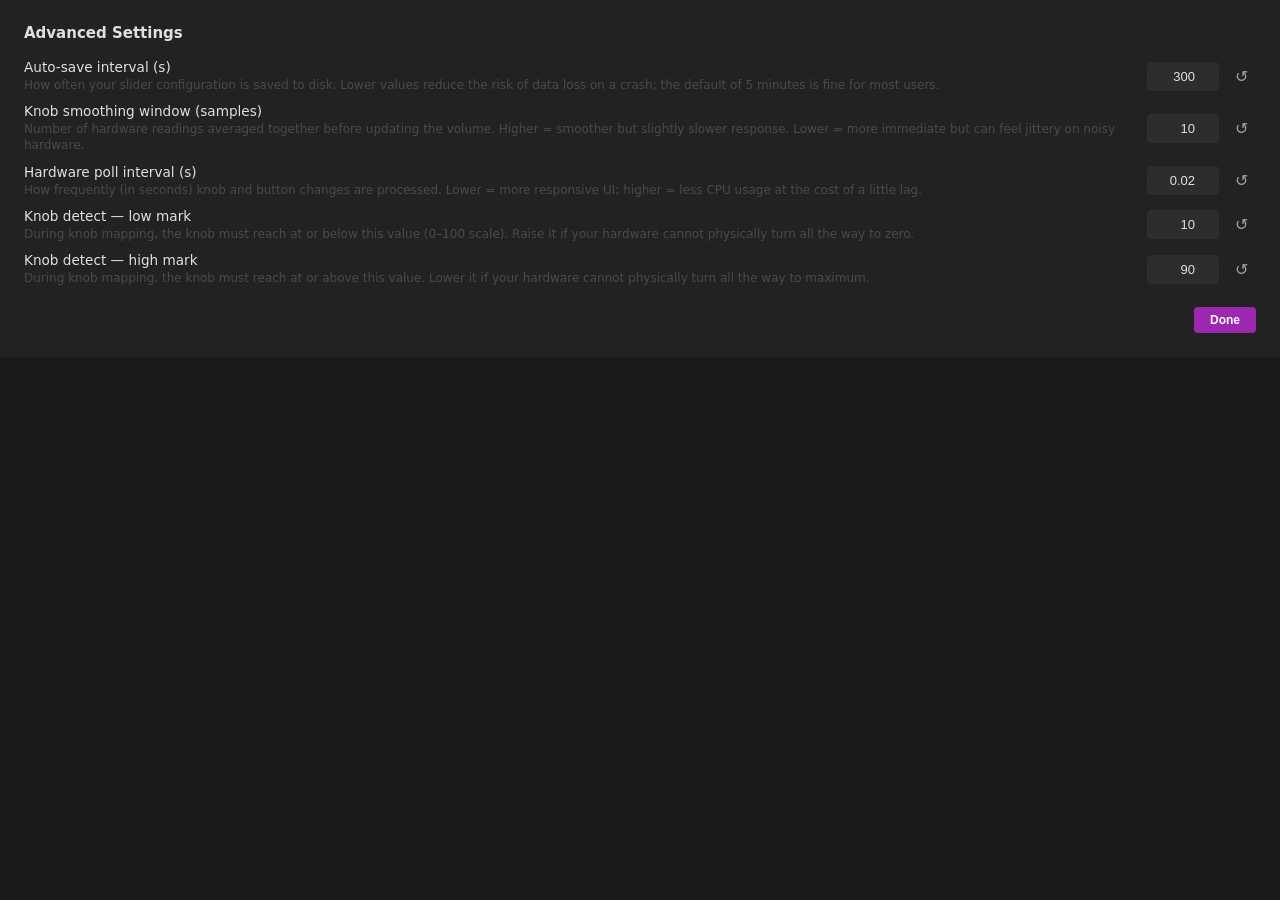
==== ui/web/advanced.html @ 57665fb5 "feat: add advanced tweakables" ====
<!DOCTYPE html>
<html lang="en">
<head>
  <meta charset="UTF-8">
  <title>Advanced Settings</title>
  <link rel="stylesheet" href="style.css">
  <style>
    /* ── Popup-window layout overrides ─────────────────────────────── */
    body { margin: 0; overflow: hidden; }

    #settings-overlay {
      position: static !important;
      background: none !important;
      width: 100%;
      min-height: 100vh;
      align-items: flex-start !important;
      justify-content: stretch !important;
    }
    #settings-overlay.hidden { display: none !important; }

    #settings-dialog {
      width: 100% !important;
      max-width: none !important;
      max-height: 100vh !important;
      border-radius: 0 !important;
      border-left: none !important;
      border-right: none !important;
      border-top: none !important;
      border-bottom: none !important;
      box-sizing: border-box;
    }

    /* ── Advanced settings rows ─────────────────────────────────────── */
    .adv-row {
      display: flex;
      align-items: center;
      gap: 8px;
      padding: 5px 0;
    }

    .adv-info {
      flex: 1;
      min-width: 0;
    }

    .adv-label {
      display: block;
      font-size: 0.85rem;
      color: var(--text-primary);
    }

    .adv-tip {
      display: block;
      font-size: 0.75rem;
      color: var(--text-muted);
      margin-top: 2px;
      line-height: 1.35;
    }

    .adv-input {
      width: 72px !important;
      text-align: right;
      flex-shrink: 0;
      padding: 6px 8px !important;
    }

    .adv-reset {
      flex-shrink: 0;
      font-size: 1rem;
      padding: 4px 8px !important;
    }
  </style>
</head>
<body>

<div id="settings-overlay" class="hidden">
  <div id="settings-dialog">
    <h3>Advanced Settings</h3>

    <div id="advanced-section"><!-- populated by popup_advanced.js --></div>

    <div class="dialog-actions">
      <button class="btn-accent" onclick="blaudio.closeAdvancedSettings()">Done</button>
    </div>
  </div>
</div>

<div id="toast"></div>

<script src="js/state.js"></script>
<script src="js/utils.js"></script>
<script src="js/api_bridge.js"></script>
<script src="js/popup_advanced.js"></script>
</body>
</html>
---- ui/web/style.css ----
/* ── Design tokens ──────────────────────────────────────────────── */
:root {
  --bg-primary:   #1a1a1a;
  --bg-secondary: #222222;
  --bg-hover:     #2a2a2a;
  --bg-toolbar:   #111111;
  --bg-input:     #2d2d2d;

  --accent:       #9C27B0;
  --accent-rgb:   156, 39, 176;
  --accent-hover: #AB47BC;
  --danger:       #e53935;

  --text-primary:   #e0e0e0;
  --text-secondary: #9e9e9e;
  --text-muted:     #4a4a4a;

  --divider:      #2e2e2e;
  --slider-track: #3d3d3d;

  --radius: 4px;
  --ease:   0.15s ease;

  --vu-low:    #00e676;
  --vu-mid:    #ffee58;
  --vu-hi:     #ff9800;
  --vu-peak:   #f44336;
  --vu-tick:   rgba(255,255,255,0.9);
  --vu-tick-glow: rgba(255,255,255,0.5);
}

/* ── Reset ──────────────────────────────────────────────────────── */
*, *::before, *::after { box-sizing: border-box; margin: 0; padding: 0; }

body {
  background: var(--bg-primary);
  color: var(--text-primary);
  font-family: -apple-system, system-ui, 'Segoe UI', sans-serif;
  font-size: 13px;
  height: 100vh;
  overflow: hidden;
  user-select: none;
  -webkit-user-select: none;
}

/* ── App shell ──────────────────────────────────────────────────── */
#app {
  display: flex;
  flex-direction: column;
  height: 100vh;
}

/* ── Menu bar ───────────────────────────────────────────────────── */
#menubar {
  background: var(--bg-toolbar);
  border-bottom: 1px solid var(--divider);
  display: flex;
  height: 30px;
  flex-shrink: 0;
  position: relative;
  z-index: 10;
}

.menu-entry {
  position: relative;
  display: flex;
  align-items: center;
  padding: 0 14px;
  cursor: default;
  color: var(--text-primary);
  font-size: 13px;
}
.menu-entry:hover { background: rgba(255,255,255,0.07); }

#menubar-drag {
  flex: 1;
  cursor: grab;
}
#menubar-drag.dragging { cursor: grabbing; }

#menubar-close {
  background: none;
  border: none;
  color: var(--text-secondary);
  cursor: pointer;
  font-size: 12px;
  padding: 0 12px;
  height: 100%;
  line-height: 1;
  transition: background var(--ease), color var(--ease);
}
#menubar-close:hover {
  background: var(--danger);
  color: #fff;
}

/* ── Resize handles (frameless window) ──────────────────────────── */
.resize-handle {
  position: fixed;
  z-index: 9999;
}
.resize-handle[data-dir="n"]  { top: 0;      left: 6px;    right: 6px;   height: 4px;  cursor: n-resize;  }
.resize-handle[data-dir="s"]  { bottom: 0;   left: 6px;    right: 6px;   height: 4px;  cursor: s-resize;  }
.resize-handle[data-dir="e"]  { right: 0;    top: 6px;     bottom: 6px;  width: 4px;   cursor: e-resize;  }
.resize-handle[data-dir="w"]  { left: 0;     top: 6px;     bottom: 6px;  width: 4px;   cursor: w-resize;  }
.resize-handle[data-dir="ne"] { top: 0;      right: 0;     width: 8px;   height: 8px;  cursor: ne-resize; }
.resize-handle[data-dir="nw"] { top: 0;      left: 0;      width: 8px;   height: 8px;  cursor: nw-resize; }
.resize-handle[data-dir="se"] { bottom: 0;   right: 0;     width: 8px;   height: 8px;  cursor: se-resize; }
.resize-handle[data-dir="sw"] { bottom: 0;   left: 0;      width: 8px;   height: 8px;  cursor: sw-resize; }

.menu-drop {
  display: none;
  position: absolute;
  top: 100%;
  left: 0;
  min-width: 160px;
  background: var(--bg-secondary);
  border: 1px solid var(--divider);
  border-radius: var(--radius);
  box-shadow: 0 8px 24px rgba(0,0,0,0.6);
  padding: 4px 0;
}
.menu-entry:hover .menu-drop { display: block; }

.menu-action {
  display: block;
  width: 100%;
  padding: 8px 16px;
  background: none;
  border: none;
  color: var(--text-primary);
  font-size: 13px;
  text-align: left;
  cursor: pointer;
}
.menu-action:hover:not(:disabled) { background: rgba(var(--accent-rgb), 0.18); color: #fff; }
.menu-action:disabled { color: var(--text-muted); cursor: default; }

.menu-sep { height: 1px; background: var(--divider); margin: 4px 0; }

/* ── Mixer ──────────────────────────────────────────────────────── */
#mixer {
  flex: 1;
  display: flex;
  min-height: 0;
}

/* Master panel */
#master-panel {
  width: 72px;
  min-width: 72px;
  flex-shrink: 0;
  display: flex;
  flex-direction: column;
  align-items: center;
  padding: 10px 4px 8px;
  background: var(--bg-secondary);
  border-right: 1px solid var(--divider);
}

.master-label {
  font-size: 9px;
  letter-spacing: 2px;
  font-weight: 700;
  color: var(--accent);
  flex-shrink: 0;
  margin-bottom: 8px;
}

.panel-divider {
  width: 1px;
  background: var(--divider);
  flex-shrink: 0;
}

/* Sliders scroll area */
#sliders-section {
  flex: 1;
  display: flex;
  overflow: hidden;
}

#sliders-scroll {
  flex: 1;
  overflow-x: auto;
  overflow-y: hidden;
}

#sliders-scroll::-webkit-scrollbar        { height: 4px; }
#sliders-scroll::-webkit-scrollbar-track  { background: var(--bg-primary); }
#sliders-scroll::-webkit-scrollbar-thumb  { background: var(--accent); border-radius: 2px; }

#sliders-container {
  display: flex;
  height: 100%;
}

/* Dynamic slider columns */
.slider-col {
  width: 72px;
  min-width: 72px;
  flex-shrink: 0;
  display: flex;
  flex-direction: column;
  align-items: center;
  padding: 10px 4px 8px;
  border-right: 1px solid var(--divider);
  transition: background var(--ease);
}
.slider-col:hover { background: var(--bg-hover); }

.slider-label {
  font-size: 11px;
  color: var(--text-secondary);
  overflow: hidden;
  text-overflow: ellipsis;
  white-space: nowrap;
  max-width: 64px;
  text-align: center;
  flex-shrink: 0;
  margin-bottom: 6px;
  transition: color var(--ease);
}
.slider-col.muted .slider-label { color: var(--text-muted); }

/* Slider wrapper */
.slider-wrapper {
  flex: 1;
  display: flex;
  align-items: center;
  justify-content: center;
  min-height: 0;
  width: 100%;
  /* Establishes a size containment context so the child vslider can use
     cqh (container-query height) to fill this wrapper without JS.       */
  container-type: size;
}

/* ── noUiSlider overrides ───────────────────────────────────────── */

/* .vslider is the noUiSlider target element */
.vslider {
  height: 100%;   /* fills .slider-wrapper vertically */
}

/* Track */
.noUi-target {
  background:    var(--slider-track);
  border:        none;
  border-radius: 10px;
  box-shadow:    none;
}

/* Vertical track: match our 4px thickness */
.noUi-vertical {
  width: 4px;
}

/* Horizontal track: match our 4px thickness */
.noUi-horizontal {
  height: 4px;
}

/* Fill bar (connect) */
.noUi-connect {
  background: var(--accent);
}

/* Handle - circular, 16×16, accent coloured */
.noUi-handle {
  width:         16px !important;
  height:        16px !important;
  border-radius: 50% !important;
  border:        none !important;
  background:    var(--accent) !important;
  box-shadow:    0 2px 6px rgba(var(--accent-rgb), 0.45) !important;
  cursor:        pointer !important;
  transition:    transform var(--ease), box-shadow var(--ease);
}

/* Center 16px handle on 4px vertical track.
   Default noUi-vertical uses right:-6px (correct for 4px track) and
   bottom:-17px (wrong for 34px default handle); we correct bottom only. */
.noUi-vertical .noUi-handle {
  right:  -6px !important;  /* (16 - 4) / 2 = 6 */
  bottom: -8px !important;  /* 16 / 2 = 8 */
  top:     auto !important;
}

/* Center 16px handle on 4px horizontal track. */
.noUi-horizontal .noUi-handle {
  top:   -6px !important;   /* (16 - 4) / 2 = 6 */
  right: -8px !important;   /* 16 / 2 = 8 */
}

/* Remove default decorative lines inside handle */
.noUi-handle::before,
.noUi-handle::after { display: none; }

.noUi-handle:hover {
  transform:  scale(1.25);
  box-shadow: 0 2px 12px rgba(var(--accent-rgb), 0.65) !important;
}

/* Disabled state */
.noUi-target[disabled],
[disabled].noUi-target { opacity: 0.35; }

[disabled] .noUi-connect { background: var(--slider-track); }

/* No outline on focus */
.noUi-handle:focus { outline: none; }

/* ── VU Meter ───────────────────────────────────────────────────── */
.slider-wrapper { position: relative; }

.vu-meter {
  position: absolute;
  inset: 0;
  pointer-events: none;
  overflow: hidden;
  z-index: 2; /* above noUi-base (z-index:1); pointer-events:none so handle stays interactive */
}

/* Bar: full-height element scaled from 0→1 at the bottom.
   Gradient covers the full extent so green/yellow/red always
   appear at the correct intensity levels regardless of peak value. */
.vu-bar {
  position: absolute;
  bottom: 0; left: 50%;
  width: 6px; height: 100%;
  transform-origin: bottom center;
  transform: translateX(-50%) scaleY(0);
  will-change: transform;
  transition: transform 0.04s linear;
  border-radius: 3px 3px 0 0;
  background: linear-gradient(
    to top,
    var(--vu-low)  0%, var(--vu-low)  55%,
    var(--vu-mid)  72%,
    var(--vu-hi)   86%,
    var(--vu-peak) 100%
  );
}

/* Peak-hold tick - floats at the highest recent level, then falls */
.vu-peak {
  position: absolute;
  left: 50%;
  bottom: 0%;
  width: 12px; height: 2px;
  border-radius: 1px;
  transform: translateX(-50%);
  background: var(--vu-tick);
  box-shadow: 0 0 4px var(--vu-tick-glow);
  will-change: bottom;
  transition: bottom 0.4s ease-out;
}

/* Horizontal layout overrides */
body.layout-horizontal .vu-bar {
  bottom: auto; top: 50%; left: 0;
  width: 100%; height: 6px;
  transform-origin: left center;
  transform: translateY(-50%) scaleX(0);
  border-radius: 0 3px 3px 0;
  background: linear-gradient(
    to right,
    var(--vu-low)  0%, var(--vu-low)  55%,
    var(--vu-mid)  72%,
    var(--vu-hi)   86%,
    var(--vu-peak) 100%
  );
  transition: transform 0.04s linear;
}
body.layout-horizontal .vu-peak {
  bottom: auto; top: 50%; left: 0%;
  width: 2px; height: 12px;
  transform: translateY(-50%);
  transition: left 0.4s ease-out;
}

/* ── Volume readout ─────────────────────────────────────────────── */
.vol-readout {
  position: absolute;
  left: 50%; top: 50%;
  transform: translate(-50%, -50%);
  font-size: 12px; font-weight: 700;
  color: #fff;
  background: rgba(0,0,0,0.55);
  padding: 3px 7px;
  border-radius: 4px;
  opacity: 0;
  transition: opacity 0.15s ease;
  pointer-events: none;
  z-index: 5;
  white-space: nowrap;
}
.vol-readout.visible { opacity: 1; }

/* ── Drag-to-reorder (Sortable.js) ──────────────────────────────── */
.slider-label          { cursor: grab; }
.slider-label:active   { cursor: grabbing; }
/* chosenClass - the item following the cursor */
.slider-col.dragging   { opacity: 0.35; cursor: grabbing; }
/* ghostClass - invisible placeholder; other items animate around it */
.slider-col.slider-ghost { opacity: 0 !important; }

/* ── Slider controls ────────────────────────────────────────────── */
.slider-controls {
  display: flex;
  flex-wrap: wrap;
  align-items: center;
  justify-content: center;
  flex-shrink: 0;
  margin-top: 6px;
  gap: 2px;
  width: 100%;
}

.icon-btn {
  background: none;
  border: none;
  cursor: pointer;
  font-size: 13px;
  line-height: 1;
  padding: 3px 4px;
  border-radius: var(--radius);
  color: var(--text-muted);
  transition: color var(--ease), background var(--ease);
}
.icon-btn:hover {
  background: rgba(255,255,255,0.08);
  color: var(--text-primary);
}
.icon-btn.mute-btn.active { color: var(--danger); }

.hidden-btn { visibility: hidden; }

/* ── Toolbar ────────────────────────────────────────────────────── */
#toolbar {
  height: 44px;
  background: var(--bg-toolbar);
  border-top: 1px solid var(--divider);
  display: flex;
  align-items: center;
  padding: 0 8px;
  gap: 8px;
  flex-shrink: 0;
}

.spacer { flex: 1; }

.btn-flat {
  background: none;
  border: none;
  color: var(--text-secondary);
  font-size: 12px;
  cursor: pointer;
  padding: 6px 10px;
  border-radius: var(--radius);
  transition: color var(--ease), background var(--ease);
}
.btn-flat:hover { color: var(--text-primary); background: rgba(255,255,255,0.06); }

.btn-accent {
  background: var(--accent);
  color: #fff;
  border: none;
  font-size: 12px;
  font-weight: 600;
  cursor: pointer;
  padding: 6px 16px;
  border-radius: var(--radius);
  transition: background var(--ease), box-shadow var(--ease);
}
.btn-accent:hover {
  background: var(--accent-hover);
  box-shadow: 0 2px 10px rgba(var(--accent-rgb), 0.45);
}

/* ── Toast ──────────────────────────────────────────────────────── */
#toast {
  position: fixed;
  bottom: 54px;
  left: 50%;
  transform: translateX(-50%);
  background: var(--accent);
  color: #fff;
  padding: 7px 18px;
  border-radius: 20px;
  font-size: 12px;
  pointer-events: none;
  opacity: 0;
  transition: opacity 0.2s ease;
  z-index: 200;
  white-space: nowrap;
  box-shadow: 0 4px 14px rgba(var(--accent-rgb), 0.5);
}
#toast.visible { opacity: 0.95; }

/* ── Dialog ─────────────────────────────────────────────────────── */
#overlay {
  position: fixed;
  inset: 0;
  background: rgba(0,0,0,0.65);
  display: flex;
  align-items: center;
  justify-content: center;
  z-index: 100;
}
#overlay.hidden { display: none; }

#dialog {
  background: var(--bg-secondary);
  border: 1px solid var(--divider);
  border-radius: 8px;
  padding: 24px;
  width: 340px;
  max-height: 80vh;
  overflow-y: auto;
  display: flex;
  flex-direction: column;
  gap: 8px;
}
#dialog h3 { font-size: 15px; font-weight: 600; margin-bottom: 4px; }

#dialog label {
  font-size: 9px;
  letter-spacing: 1.5px;
  text-transform: uppercase;
  color: var(--accent);
  font-weight: 700;
  margin-top: 4px;
}

.dialog-input, .dialog-select {
  width: 100%;
  background: var(--bg-input);
  border: 1px solid var(--divider);
  border-radius: var(--radius);
  color: var(--text-primary);
  font-size: 13px;
  padding: 8px 10px;
  outline: none;
  transition: border-color var(--ease);
}
.dialog-input:focus, .dialog-select:focus { border-color: var(--accent); }
.dialog-select { cursor: pointer; }

#app-list {
  background: var(--bg-input);
  border: 1px solid var(--divider);
  border-radius: var(--radius);
  max-height: 180px;
  overflow-y: auto;
}
#app-list::-webkit-scrollbar       { width: 4px; }
#app-list::-webkit-scrollbar-track { background: transparent; }
#app-list::-webkit-scrollbar-thumb { background: var(--accent); border-radius: 2px; }

.app-entry {
  display: flex;
  align-items: center;
  gap: 10px;
  padding: 7px 10px;
  cursor: pointer;
  font-size: 12px;
  color: var(--text-primary);
  transition: background var(--ease);
}
.app-entry:hover { background: rgba(255,255,255,0.05); }
.app-entry input[type="checkbox"] {
  accent-color: var(--accent);
  width: 14px;
  height: 14px;
  cursor: pointer;
  flex-shrink: 0;
}

.dialog-actions {
  display: flex;
  justify-content: flex-end;
  gap: 8px;
  margin-top: 8px;
}

/* ═══════════════════════════════════════════════════════════════════
   THEMES
═══════════════════════════════════════════════════════════════════ */

/* ── Light ───────────────────────────────────────────────────────── */
[data-theme="light"] {
  --bg-primary:     #f4f4f5;
  --bg-secondary:   #ffffff;
  --bg-hover:       #eaeaec;
  --bg-toolbar:     #e2e2e6;
  --bg-input:       #ededf0;
  --accent:         #9C27B0;
  --accent-rgb:     156, 39, 176;
  --accent-hover:   #7B1FA2;
  --danger:         #d32f2f;
  --text-primary:   #1a1a1a;
  --text-secondary: #5a5a5a;
  --text-muted:     #b4b4b4;
  --divider:        #d4d4d8;
  --slider-track:   #c8c8cc;

  --vu-low:    #00c853;
  --vu-mid:    #f9a825;
  --vu-hi:     #e65100;
  --vu-peak:   #c62828;
  --vu-tick:   rgba(30,30,30,0.85);
  --vu-tick-glow: rgba(0,0,0,0.2);
}
[data-theme="light"] .menu-entry:hover                { background: rgba(0,0,0,0.06); }
[data-theme="light"] .menu-drop                       { box-shadow: 0 8px 24px rgba(0,0,0,0.12); }
[data-theme="light"] .menu-action:hover:not(:disabled){ background: rgba(var(--accent-rgb),0.1); }
[data-theme="light"] .slider-col:hover                { background: rgba(0,0,0,0.04); }
[data-theme="light"] .icon-btn:hover                  { background: rgba(0,0,0,0.07); }
[data-theme="light"] .btn-flat:hover                  { background: rgba(0,0,0,0.06); }
[data-theme="light"] .app-entry:hover                 { background: rgba(0,0,0,0.04); }
[data-theme="light"] #overlay                         { background: rgba(0,0,0,0.35); }
[data-theme="light"] #settings-overlay               { background: rgba(0,0,0,0.35); }

/* ── Ocean ───────────────────────────────────────────────────────── */
[data-theme="ocean"] {
  --bg-primary:     #0d1b2a;
  --bg-secondary:   #0f2236;
  --bg-hover:       #163047;
  --bg-toolbar:     #080e18;
  --bg-input:       #163047;
  --accent:         #00BCD4;
  --accent-rgb:     0, 188, 212;
  --accent-hover:   #26C6DA;
  --danger:         #ef5350;
  --text-primary:   #d6eeff;
  --text-secondary: #6aabcc;
  --text-muted:     #2a4a6a;
  --divider:        #18354f;
  --slider-track:   #18354f;

  --vu-low:    #00e5ff;
  --vu-mid:    #fff176;
  --vu-hi:     #ff9800;
  --vu-peak:   #ef5350;
}

/* ── Synthwave ───────────────────────────────────────────────────── */
[data-theme="synthwave"] {
  --bg-primary:     #0a0010;
  --bg-secondary:   #110022;
  --bg-hover:       #1d0038;
  --bg-toolbar:     #050008;
  --bg-input:       #16002a;
  --accent:         #e040fb;
  --accent-rgb:     224, 64, 251;
  --accent-hover:   #ea80fc;
  --danger:         #ff5370;
  --text-primary:   #f0e0ff;
  --text-secondary: #b080d0;
  --text-muted:     #5a2878;
  --divider:        #280050;
  --slider-track:   #200040;

  --vu-low:    #00ff9f;
  --vu-mid:    #f9f871;
  --vu-hi:     #e040fb;
  --vu-peak:   #ff1744;
}
/* scanline shimmer */
[data-theme="synthwave"] body::before {
  content: '';
  position: fixed;
  inset: 0;
  background: repeating-linear-gradient(
    0deg,
    transparent,
    transparent 2px,
    rgba(224, 64, 251, 0.018) 2px,
    rgba(224, 64, 251, 0.018) 4px
  );
  pointer-events: none;
  z-index: 999;
}
[data-theme="synthwave"] .master-label {
  text-shadow: 0 0 8px var(--accent), 0 0 20px rgba(var(--accent-rgb), 0.6);
}
[data-theme="synthwave"] .noUi-handle {
  box-shadow: 0 0 8px rgba(var(--accent-rgb), 0.9), 0 0 22px rgba(var(--accent-rgb), 0.5) !important;
}
[data-theme="synthwave"] .noUi-handle:hover {
  box-shadow: 0 0 12px rgba(var(--accent-rgb), 1), 0 0 30px rgba(var(--accent-rgb), 0.7) !important;
}
[data-theme="synthwave"] #menubar {
  border-bottom-color: rgba(var(--accent-rgb), 0.5);
  box-shadow: 0 1px 16px rgba(var(--accent-rgb), 0.15);
}
[data-theme="synthwave"] #toolbar {
  border-top-color: rgba(var(--accent-rgb), 0.5);
  box-shadow: 0 -1px 16px rgba(var(--accent-rgb), 0.15);
}
[data-theme="synthwave"] .btn-accent              { box-shadow: 0 0 12px rgba(var(--accent-rgb), 0.5); }
[data-theme="synthwave"] .btn-accent:hover        { box-shadow: 0 0 22px rgba(var(--accent-rgb), 0.75); }
[data-theme="synthwave"] #toast                   { box-shadow: 0 0 18px rgba(var(--accent-rgb), 0.7); }

/* ═══════════════════════════════════════════════════════════════════
   HORIZONTAL LAYOUT
═══════════════════════════════════════════════════════════════════ */

body.layout-horizontal #mixer         { flex-direction: column; }
body.layout-horizontal .panel-divider { width: 100%; height: 1px; min-height: 1px; }

/* Master and slider rows share the same row shape */
body.layout-horizontal #master-panel,
body.layout-horizontal .slider-col {
  width: 100%;
  min-width: 0;
  height: 58px;
  min-height: 58px;
  flex-direction: row;
  align-items: center;
  padding: 0 12px;
  border-right: none;
  border-bottom: 1px solid var(--divider);
  gap: 10px;
}

/* Labels: fixed-width right-aligned column */
body.layout-horizontal .slider-label {
  width: 80px;
  min-width: 80px;
  max-width: 80px;
  text-align: right;
  margin-bottom: 0;
}

/* Wrapper expands to fill row */
body.layout-horizontal .slider-wrapper {
  flex: 1;
  height: 36px;
  min-height: 0;
  container-type: inline-size;
}

/* Horizontal slider: full width, explicit 4px height so noUiSlider renders correctly.
   (height:auto would have higher specificity and collapse the track to nothing.) */
body.layout-horizontal .vslider {
  width: 100%;
  height: 4px;
}

/* Controls: inline, no top margin; width:auto overrides the base width:100% which
   would otherwise consume the full row width and leave 0px for the slider. */
body.layout-horizontal .slider-controls {
  margin-top: 0;
  margin-left: 4px;
  flex-wrap: nowrap;
  width: auto;
}

/* Scroll: vertical */
body.layout-horizontal #sliders-section { flex: 1; overflow: hidden; }
body.layout-horizontal #sliders-scroll  { overflow-x: hidden; overflow-y: auto; height: 100%; }
body.layout-horizontal #sliders-scroll::-webkit-scrollbar        { width: 4px; }
body.layout-horizontal #sliders-scroll::-webkit-scrollbar-track  { background: var(--bg-primary); }
body.layout-horizontal #sliders-scroll::-webkit-scrollbar-thumb  { background: var(--accent); border-radius: 2px; }
body.layout-horizontal #sliders-container { flex-direction: column; height: auto; width: 100%; }

/* ═══════════════════════════════════════════════════════════════════
   SETTINGS PANEL
═══════════════════════════════════════════════════════════════════ */

#settings-overlay {
  position: fixed;
  inset: 0;
  background: rgba(0,0,0,0.65);
  display: flex;
  align-items: center;
  justify-content: center;
  z-index: 100;
}
#settings-overlay.hidden { display: none; }

#settings-dialog {
  background: var(--bg-secondary);
  border: 1px solid var(--divider);
  border-radius: 8px;
  padding: 24px;
  width: 360px;
  max-height: 80vh;
  overflow-y: auto;
  display: flex;
  flex-direction: column;
  gap: 8px;
}
#settings-dialog h3 { font-size: 15px; font-weight: 600; margin-bottom: 4px; }
#settings-dialog label {
  font-size: 9px;
  letter-spacing: 1.5px;
  text-transform: uppercase;
  color: var(--accent);
  font-weight: 700;
  margin-top: 6px;
}

/* Theme cards */
#theme-picker {
  display: grid;
  grid-template-columns: 1fr 1fr;
  gap: 8px;
}

.theme-card {
  display: flex;
  flex-direction: column;
  align-items: center;
  gap: 6px;
  padding: 8px;
  background: var(--bg-input);
  border: 2px solid var(--divider);
  border-radius: 6px;
  cursor: pointer;
  color: var(--text-primary);
  font-size: 11px;
  font-weight: 500;
  transition: border-color var(--ease), background var(--ease);
}
.theme-card:hover  { border-color: var(--accent); background: var(--bg-hover); }
.theme-card.active { border-color: var(--accent); }

.theme-swatch {
  display: block;
  width: 100%;
  height: 30px;
  border-radius: 4px;
}

/* Layout picker */
#layout-picker { display: flex; gap: 8px; }

.layout-opt {
  flex: 1;
  display: flex;
  flex-direction: column;
  align-items: center;
  gap: 6px;
  padding: 10px 8px;
  background: var(--bg-input);
  border: 2px solid var(--divider);
  border-radius: 6px;
  cursor: pointer;
  color: var(--text-primary);
  font-size: 11px;
  font-weight: 500;
  transition: border-color var(--ease), background var(--ease);
}
.layout-opt:hover  { border-color: var(--accent); background: var(--bg-hover); }
.layout-opt.active { border-color: var(--accent); }

/* CSS mini-previews for layout buttons */
.layout-preview { display: flex; gap: 4px; height: 30px; width: 54px; }
.layout-preview i { display: block; border-radius: 2px; background: var(--accent); opacity: 0.8; }

.layout-preview-v               { flex-direction: row; align-items: flex-end; }
.layout-preview-v i             { width: 14px; }
.layout-preview-v i:nth-child(1){ height: 60%; }
.layout-preview-v i:nth-child(2){ height: 100%; }
.layout-preview-v i:nth-child(3){ height: 40%; }

.layout-preview-h               { flex-direction: column; justify-content: center; align-items: flex-start; gap: 4px; }
.layout-preview-h i             { height: 7px; }
.layout-preview-h i:nth-child(1){ width: 65%; }
.layout-preview-h i:nth-child(2){ width: 100%; }
.layout-preview-h i:nth-child(3){ width: 50%; }

/* ── Hardware button detect row ─────────────────────────────────── */
.detect-row   { display: flex; align-items: center; gap: 8px; }
.detect-label { flex: 1; font-size: 0.85rem; color: var(--text-muted, #888); }

.detect-btn.detecting {
  color: var(--accent);
  border-color: var(--accent);
  animation: detect-pulse 1s ease-in-out infinite;
}

@keyframes detect-pulse {
  0%, 100% { opacity: 1; }
  50%       { opacity: 0.45; }
}
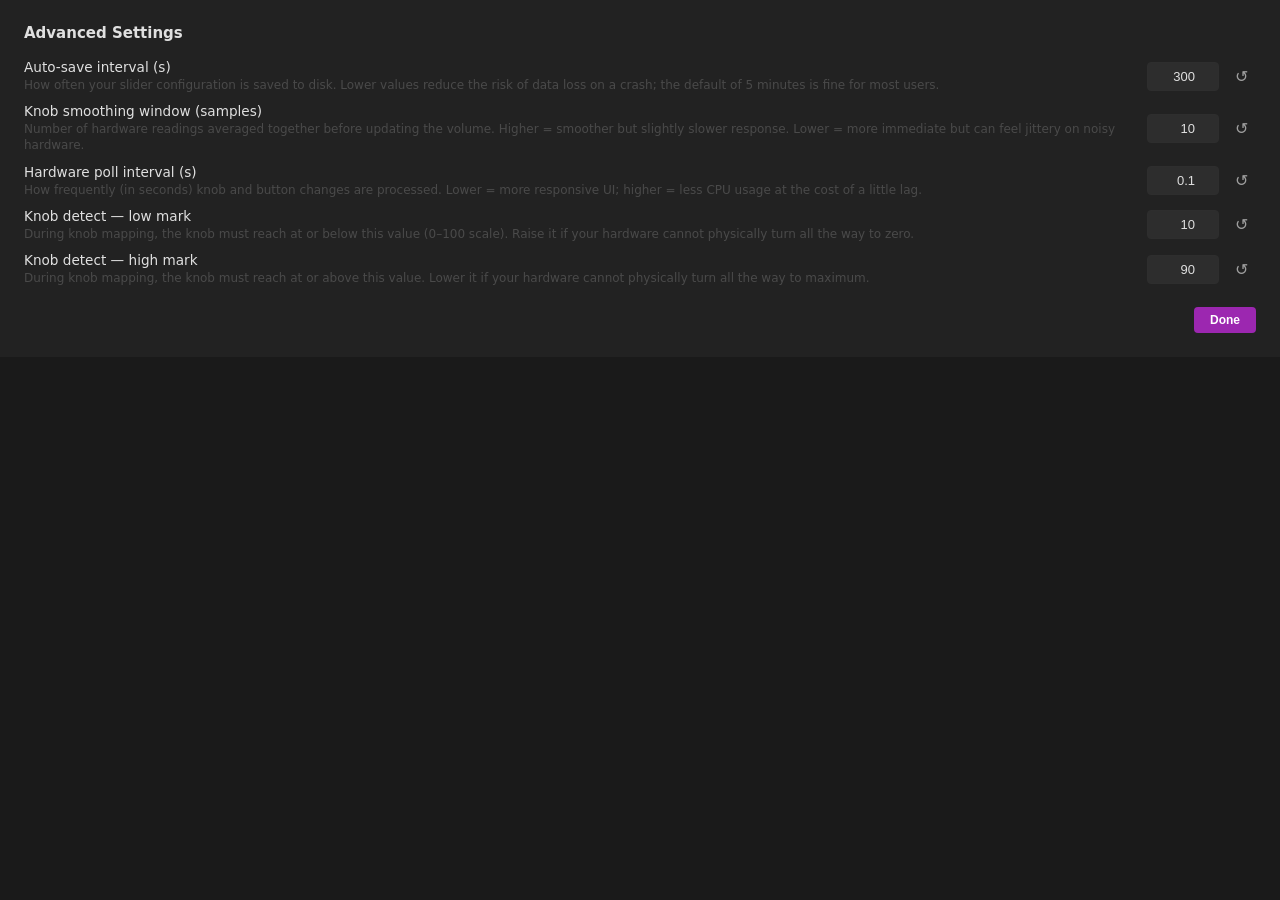
==== commit a11f93ad: "improvement: new themes" ====
--- a/ui/web/advanced.html
+++ b/ui/web/advanced.html
@@ -12,16 +12,15 @@
       position: static !important;
       background: none !important;
       width: 100%;
-      min-height: 100vh;
       align-items: flex-start !important;
-      justify-content: stretch !important;
+      justify-content: flex-start !important;
     }
     #settings-overlay.hidden { display: none !important; }
 
     #settings-dialog {
       width: 100% !important;
       max-width: none !important;
-      max-height: 100vh !important;
+      max-height: none !important;
       border-radius: 0 !important;
       border-left: none !important;
       border-right: none !important;
@@ -90,6 +89,8 @@
 <script src="js/state.js"></script>
 <script src="js/utils.js"></script>
 <script src="js/api_bridge.js"></script>
+<script src="js/themes.js"></script>
+<script src="js/settings.js"></script>
 <script src="js/popup_advanced.js"></script>
 </body>
 </html>
--- a/ui/web/style.css
+++ b/ui/web/style.css
@@ -586,123 +586,10 @@
 }
 
 /* ═══════════════════════════════════════════════════════════════════
-   THEMES
+   THEMES — all theme definitions live in js/themes.js (single source
+   of truth).  The :root block above provides dark-theme defaults as a
+   fallback before JS runs.
 ═══════════════════════════════════════════════════════════════════ */
-
-/* ── Light ───────────────────────────────────────────────────────── */
-[data-theme="light"] {
-  --bg-primary:     #f4f4f5;
-  --bg-secondary:   #ffffff;
-  --bg-hover:       #eaeaec;
-  --bg-toolbar:     #e2e2e6;
-  --bg-input:       #ededf0;
-  --accent:         #9C27B0;
-  --accent-rgb:     156, 39, 176;
-  --accent-hover:   #7B1FA2;
-  --danger:         #d32f2f;
-  --text-primary:   #1a1a1a;
-  --text-secondary: #5a5a5a;
-  --text-muted:     #b4b4b4;
-  --divider:        #d4d4d8;
-  --slider-track:   #c8c8cc;
-
-  --vu-low:    #00c853;
-  --vu-mid:    #f9a825;
-  --vu-hi:     #e65100;
-  --vu-peak:   #c62828;
-  --vu-tick:   rgba(30,30,30,0.85);
-  --vu-tick-glow: rgba(0,0,0,0.2);
-}
-[data-theme="light"] .menu-entry:hover                { background: rgba(0,0,0,0.06); }
-[data-theme="light"] .menu-drop                       { box-shadow: 0 8px 24px rgba(0,0,0,0.12); }
-[data-theme="light"] .menu-action:hover:not(:disabled){ background: rgba(var(--accent-rgb),0.1); }
-[data-theme="light"] .slider-col:hover                { background: rgba(0,0,0,0.04); }
-[data-theme="light"] .icon-btn:hover                  { background: rgba(0,0,0,0.07); }
-[data-theme="light"] .btn-flat:hover                  { background: rgba(0,0,0,0.06); }
-[data-theme="light"] .app-entry:hover                 { background: rgba(0,0,0,0.04); }
-[data-theme="light"] #overlay                         { background: rgba(0,0,0,0.35); }
-[data-theme="light"] #settings-overlay               { background: rgba(0,0,0,0.35); }
-
-/* ── Ocean ───────────────────────────────────────────────────────── */
-[data-theme="ocean"] {
-  --bg-primary:     #0d1b2a;
-  --bg-secondary:   #0f2236;
-  --bg-hover:       #163047;
-  --bg-toolbar:     #080e18;
-  --bg-input:       #163047;
-  --accent:         #00BCD4;
-  --accent-rgb:     0, 188, 212;
-  --accent-hover:   #26C6DA;
-  --danger:         #ef5350;
-  --text-primary:   #d6eeff;
-  --text-secondary: #6aabcc;
-  --text-muted:     #2a4a6a;
-  --divider:        #18354f;
-  --slider-track:   #18354f;
-
-  --vu-low:    #00e5ff;
-  --vu-mid:    #fff176;
-  --vu-hi:     #ff9800;
-  --vu-peak:   #ef5350;
-}
-
-/* ── Synthwave ───────────────────────────────────────────────────── */
-[data-theme="synthwave"] {
-  --bg-primary:     #0a0010;
-  --bg-secondary:   #110022;
-  --bg-hover:       #1d0038;
-  --bg-toolbar:     #050008;
-  --bg-input:       #16002a;
-  --accent:         #e040fb;
-  --accent-rgb:     224, 64, 251;
-  --accent-hover:   #ea80fc;
-  --danger:         #ff5370;
-  --text-primary:   #f0e0ff;
-  --text-secondary: #b080d0;
-  --text-muted:     #5a2878;
-  --divider:        #280050;
-  --slider-track:   #200040;
-
-  --vu-low:    #00ff9f;
-  --vu-mid:    #f9f871;
-  --vu-hi:     #e040fb;
-  --vu-peak:   #ff1744;
-}
-/* scanline shimmer */
-[data-theme="synthwave"] body::before {
-  content: '';
-  position: fixed;
-  inset: 0;
-  background: repeating-linear-gradient(
-    0deg,
-    transparent,
-    transparent 2px,
-    rgba(224, 64, 251, 0.018) 2px,
-    rgba(224, 64, 251, 0.018) 4px
-  );
-  pointer-events: none;
-  z-index: 999;
-}
-[data-theme="synthwave"] .master-label {
-  text-shadow: 0 0 8px var(--accent), 0 0 20px rgba(var(--accent-rgb), 0.6);
-}
-[data-theme="synthwave"] .noUi-handle {
-  box-shadow: 0 0 8px rgba(var(--accent-rgb), 0.9), 0 0 22px rgba(var(--accent-rgb), 0.5) !important;
-}
-[data-theme="synthwave"] .noUi-handle:hover {
-  box-shadow: 0 0 12px rgba(var(--accent-rgb), 1), 0 0 30px rgba(var(--accent-rgb), 0.7) !important;
-}
-[data-theme="synthwave"] #menubar {
-  border-bottom-color: rgba(var(--accent-rgb), 0.5);
-  box-shadow: 0 1px 16px rgba(var(--accent-rgb), 0.15);
-}
-[data-theme="synthwave"] #toolbar {
-  border-top-color: rgba(var(--accent-rgb), 0.5);
-  box-shadow: 0 -1px 16px rgba(var(--accent-rgb), 0.15);
-}
-[data-theme="synthwave"] .btn-accent              { box-shadow: 0 0 12px rgba(var(--accent-rgb), 0.5); }
-[data-theme="synthwave"] .btn-accent:hover        { box-shadow: 0 0 22px rgba(var(--accent-rgb), 0.75); }
-[data-theme="synthwave"] #toast                   { box-shadow: 0 0 18px rgba(var(--accent-rgb), 0.7); }
 
 /* ═══════════════════════════════════════════════════════════════════
    HORIZONTAL LAYOUT
